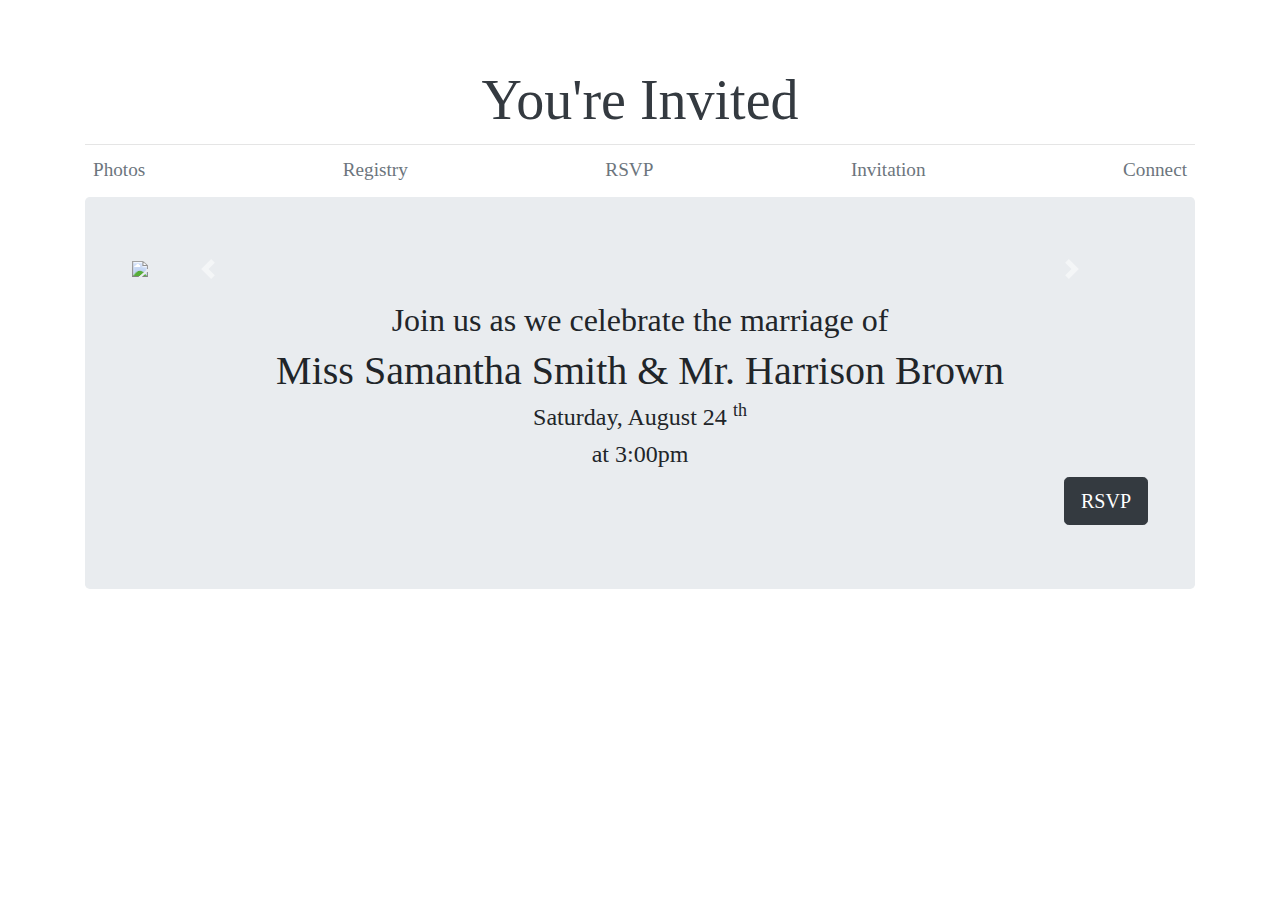
==== index.html @ d504da4a "fiels" ====
<!doctype html>
<html lang="en">
<head>
    <!-- Required meta tags -->
    <meta charset="utf-8">
    <meta name="viewport" content="width=device-width, initial-scale=1, shrink-to-fit=no">
    <link rel="icon" href="images/favicon.ico">
    <!-- Bootstrap CSS -->
    <link rel="stylesheet" href="https://maxcdn.bootstrapcdn.com/bootstrap/4.0.0/css/bootstrap.min.css" integrity="sha384-Gn5384xqQ1aoWXA+058RXPxPg6fy4IWvTNh0E263XmFcJlSAwiGgFAW/dAiS6JXm" crossorigin="anonymous">

    <!-- Custom styles for this template -->

    <link href="jumbotron.css" rel="stylesheet">
    <link href="blog.css" rel="stylesheet">
</head>
<body>

<div class="container">
    <header class="blog-header py-3">
        <div class="row flex-nowrap justify-content-between align-items-center">
            <div class="col-4 pt-1">
                <a class="text-muted" href="#"></a>
            </div>
            <div class="col-4 text-center">
                <a class="blog-header-logo text-dark" href="index.html">You're Invited</a>
            </div>
            <div class="col-4 d-flex justify-content-end align-items-center">
                <a class="text-muted" href="#">
                </a>
                <a></a>
            </div>
        </div>
    </header>
    <div class="nav-scroller py-1 mb-2">
        <nav class="nav d-flex justify-content-between">
            <a class="p-2 text-muted" href="#">Photos</a>
            <a class="p-2 text-muted" href="#">Registry</a>
            <a class="p-2 text-muted" href="rsvp.html">RSVP</a>
            <a class="p-2 text-muted" href="#">Invitation</a>
            <a class="p-2 text-muted" href="#">Connect</a>

        </nav>
    </div>


    <main role="main">

        <!-- Main jumbotron for a primary marketing message or call to action -->
        <div class="jumbotron">
            <div class="container">
                <div id="carouselExampleFade" class="carousel slide carousel-fade" data-ride="carousel">
                    <div class="carousel-inner">
                        <div class="carousel-item active">
                            <img class="d-block w-100" src="images/wedding.jpg">
                            <div class="carousel-caption d-none d-md block">
                                <h5>Come celebrate Harrison and Samantha's Wedding!</h5>
                                <p>RSVP Now</p>
                            </div>
                        </div>
                        <div class="carousel-item">
                            <img class="d-block w-100" src="images/propose.jpg">
                        </div>
                        <div class="carousel-item">
                            <img class="d-block w-100" src="images/hand.jpg">
                        </div>
                    </div>
                    <a class="carousel-control-prev" href="#carouselExampleFade" role="button" data-slide="prev">
                        <span class="carousel-control-prev-icon" aria-hidden="true"></span>
                        <span class="sr-only">Previous</span>
                    </a>
                    <a class="carousel-control-next" href="#carouselExampleFade" role="button" data-slide="next">
                        <span class="carousel-control-next-icon" aria-hidden="true"></span>
                        <span class="sr-only">Next</span>
                    </a>

                </div>

                <div class="centerdiv">
                    <br>
                    <h2>Join us as we celebrate the marriage of</h2>
                    <h1>Miss Samantha Smith & Mr. Harrison Brown</h1>
                    <h4>Saturday, August 24 <sup>th</sup></h4>
                    <h4>at 3:00pm</h4>
                </div> <!-- /container -->
                <div class="rightdiv">
                    <button type="button" class="btn btn-dark btn-lg">
                        <a href="rsvp.html" style="color:inherit">RSVP</a>
                    </button>
                </div>
    </main>

    <footer class="container">
        <p></p>
    </footer>

    <!-- Optional JavaScript -->
    <!-- jQuery first, then Popper.js, then Bootstrap JS -->
    <script src="https://code.jquery.com/jquery-3.2.1.slim.min.js" integrity="sha384-KJ3o2DKtIkvYIK3UENzmM7KCkRr/rE9/Qpg6aAZGJwFDMVNA/GpGFF93hXpG5KkN" crossorigin="anonymous"></script>
    <script src="https://cdnjs.cloudflare.com/ajax/libs/popper.js/1.12.9/umd/popper.min.js" integrity="sha384-ApNbgh9B+Y1QKtv3Rn7W3mgPxhU9K/ScQsAP7hUibX39j7fakFPskvXusvfa0b4Q" crossorigin="anonymous"></script>
    <script src="https://maxcdn.bootstrapcdn.com/bootstrap/4.0.0/js/bootstrap.min.js" integrity="sha384-JZR6Spejh4U02d8jOt6vLEHfe/JQGiRRSQQxSfFWpi1MquVdAyjUar5+76PVCmYl" crossorigin="anonymous"></script>
</body>
</html>
---- jumbotron.css ----
/* Move down content because we have a fixed navbar that is 3.5rem tall */
body {
    padding-top: 3.5rem;
}
---- blog.css ----
/* stylelint-disable selector-list-comma-newline-after */

.blog-header {
    line-height: 1;
    border-bottom: 1px solid #e5e5e5;
}

.blog-header-logo {
    font-family: "Harrington";
    font-size: 350%;
}

.blog-header-logo:hover {
    text-decoration: none;
}

h1, h2, h3, h4, h5, h6 {
    font-family: "Harrington";
}

.display-4 {
    font-size: 2.5rem;
}
@media (min-width: 768px) {
    .display-4 {
        font-size: 3rem;
    }
}

.nav-scroller {
    position: relative;
    z-index: 2;
    height: 2.75rem;
    overflow-y: hidden;
    font-family: "Harrington";
    font-size: 120%;
}

.nav-scroller .nav {
    display: -ms-flexbox;
    display: flex;
    -ms-flex-wrap: nowrap;
    flex-wrap: nowrap;
    padding-bottom: 1rem;
    margin-top: -1px;
    overflow-x: auto;
    text-align: center;
    white-space: nowrap;
    -webkit-overflow-scrolling: touch;
}

.nav-scroller .nav-link {
    padding-top: .75rem;
    padding-bottom: .75rem;
    font-size: .875rem;
}


.card-img-right {
    height: 100%;
    border-radius: 0 3px 3px 0;
}

.flex-auto {
    -ms-flex: 0 0 auto;
    flex: 0 0 auto;
}

.h-250 { height: 250px; }
@media (min-width: 768px) {
    .h-md-250 { height: 250px; }
}

.border-top { border-top: 1px solid #e5e5e5; }
.border-bottom { border-bottom: 1px solid #e5e5e5; }

.box-shadow { box-shadow: 0 .25rem .75rem rgba(0, 0, 0, .05); }

/*
 * Blog name and description
 */
.blog-title {
    margin-bottom: 0;
    font-size: 2rem;
    font-weight: 400;
}
.blog-description {
    font-size: 1.1rem;
    color: #999;
}

@media (min-width: 40em) {
    .blog-title {
        font-size: 3.5rem;
    }
}

/* Pagination */
.blog-pagination {
    margin-bottom: 4rem;
}
.blog-pagination > .btn {
    border-radius: 2rem;
}

/*
 * Blog posts
 */
.blog-post {
    margin-bottom: 4rem;
}
.blog-post-title {
    margin-bottom: .25rem;
    font-size: 2.5rem;
}
.blog-post-meta {
    margin-bottom: 1.25rem;
    color: #999;
}

/*
 * Footer
 */
.blog-footer {
    padding: 2.5rem 0;
    color: #999;
    text-align: center;
    background-color: #f9f9f9;
    border-top: .05rem solid #e5e5e5;
}
.blog-footer p:last-child {
    margin-bottom: 0;
}
div
.centerdiv{
    text-align: center;
}
.rightdiv{
    text-align: right;
    font-family: "Harrington";
    font-weight: bold;
    font-size: 150%;
}
h4, h2, h1{
    font-family: "Harrington";

}
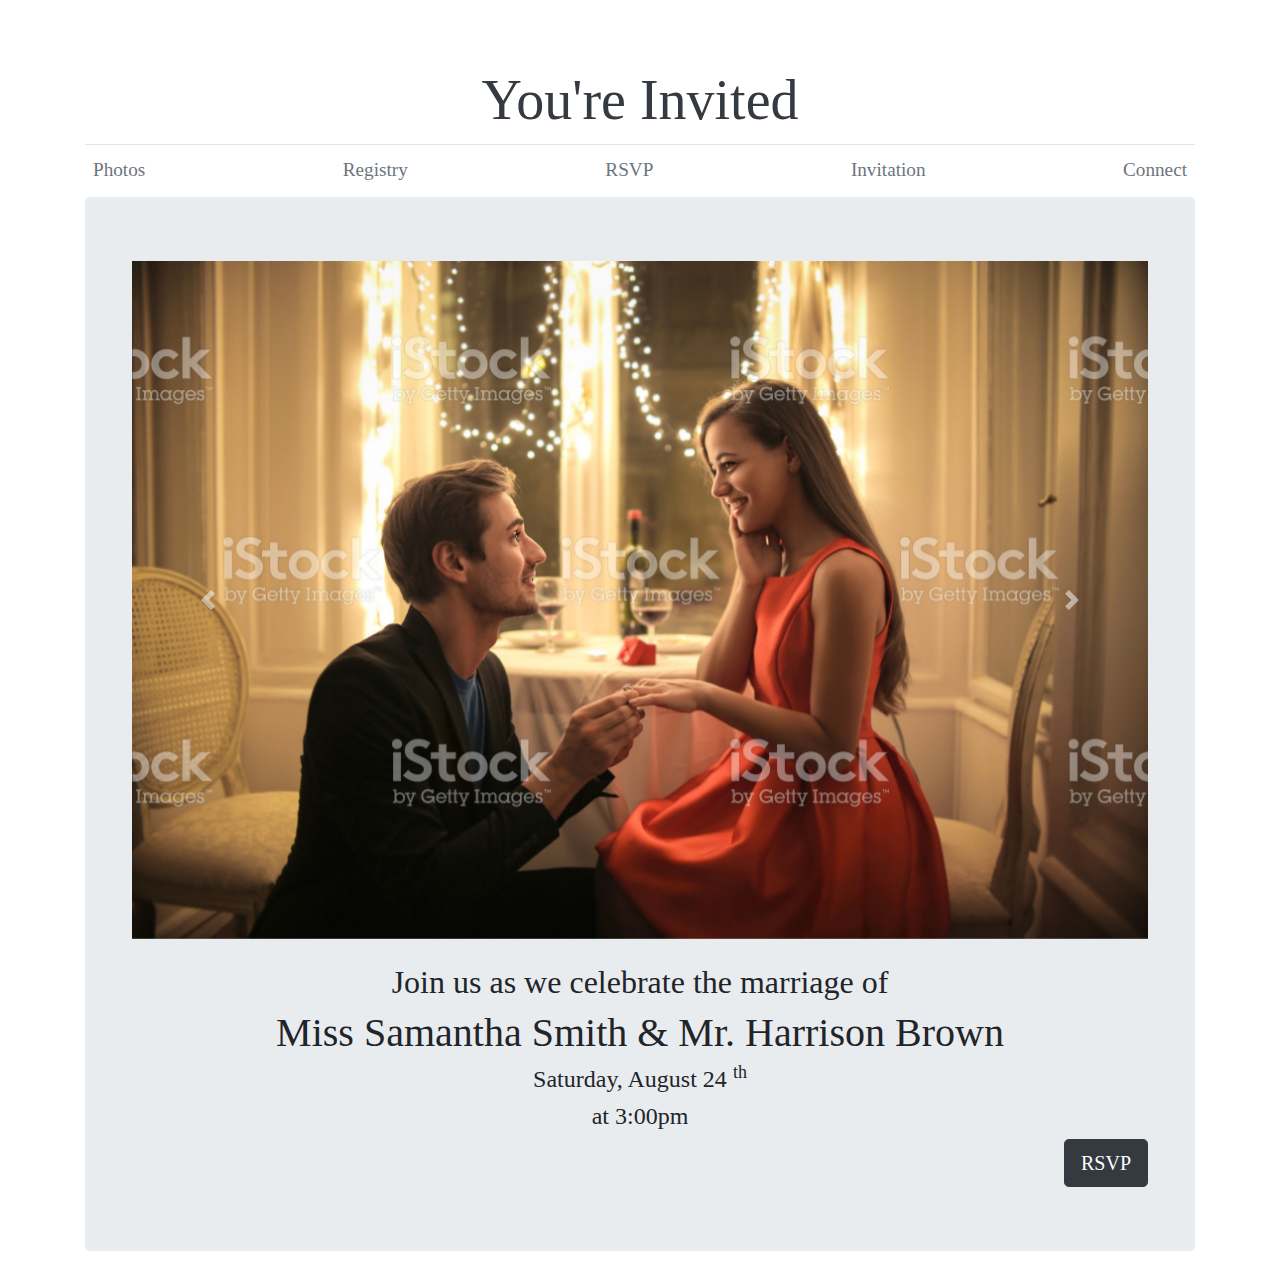
==== commit c7e4833a: "t" ====
--- a/index.html
+++ b/index.html
@@ -51,7 +51,7 @@
                 <div id="carouselExampleFade" class="carousel slide carousel-fade" data-ride="carousel">
                     <div class="carousel-inner">
                         <div class="carousel-item active">
-                            <img class="d-block w-100" src="images/wedding.jpg">
+                            <img class="d-block w-100" src="images/engage.jpg">
                             <div class="carousel-caption d-none d-md block">
                                 <h5>Come celebrate Harrison and Samantha's Wedding!</h5>
                                 <p>RSVP Now</p>
